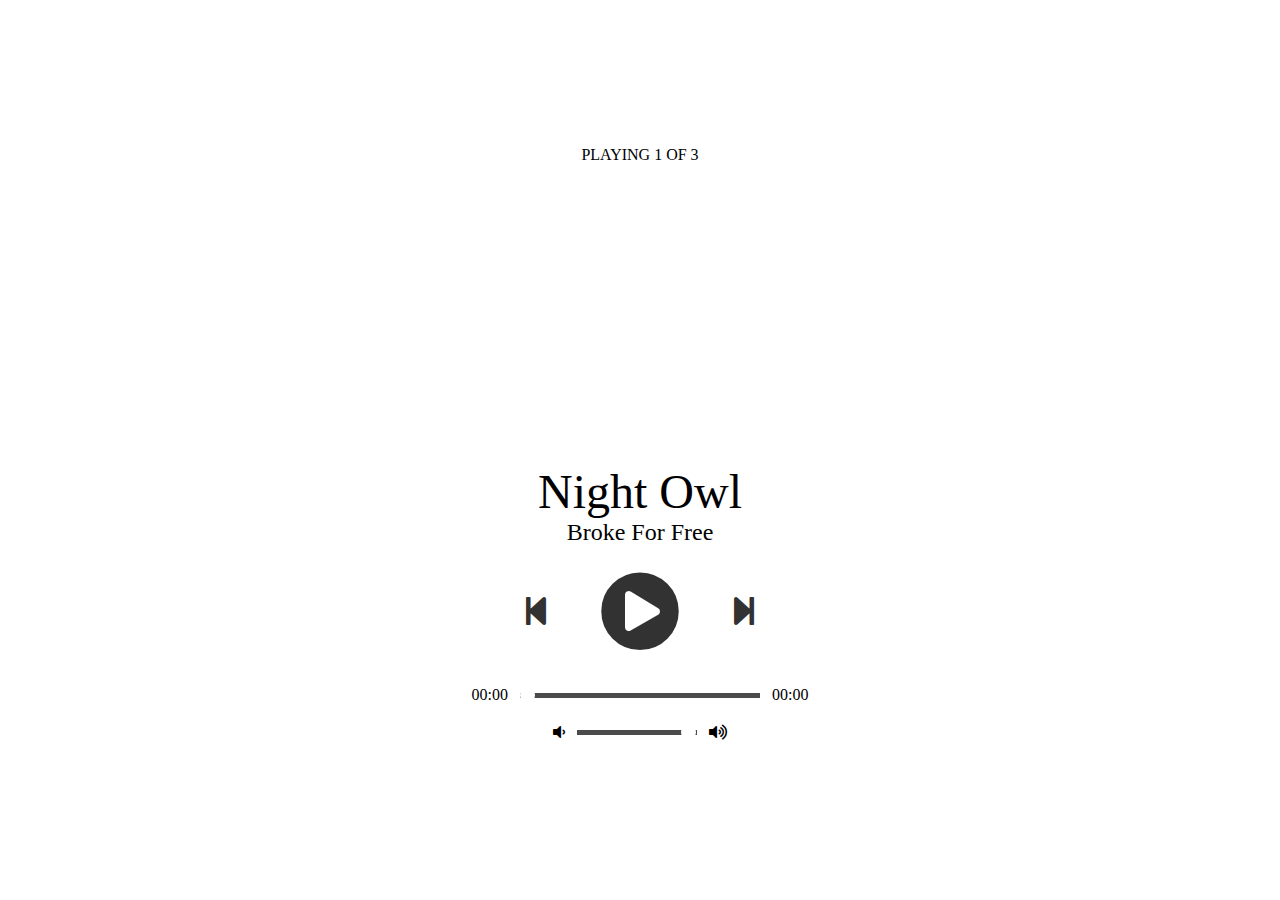
==== test.html @ fbf9c376 "demo song added" ====
<!DOCTYPE html>
<html lang="en">
<head>
  <meta charset="UTF-8">
  <meta name="viewport" content="width=device-width, initial-scale=1.0">
  <title>Simple Music Player</title>
  <!-- Load FontAwesome icons -->
  <link rel="stylesheet" href="https://cdnjs.cloudflare.com/ajax/libs/font-awesome/5.13.0/css/all.min.css">

  <!-- CSS style -->
  <style>
    body {
      background-color: lightgreen;

      /* Smoothly transition the background color */
      transition: background-color .5s;
    }

    .player {
      height: 95vh;
      display: flex;
      align-items: center;
      flex-direction: column;
      justify-content: center;
    }

    .details {
      display: flex;
      align-items: center;
      flex-direction: column;
      justify-content: center;
      margin-top: 25px;
    }

    .track-art {
      margin: 25px;
      height: 250px;
      width: 250px;
      background-image: url("https://images.pexels.com/photos/262034/pexels-photo-262034.jpeg?auto=compress&cs=tinysrgb&dpr=3&h=750&w=1260");
      background-size: cover;
      border-radius: 15%;
    }

    .now-playing {
      font-size: 1rem;
    }

    .track-name {
      font-size: 3rem;
    }

    .track-artist {
      font-size: 1.5rem;
    }

    .buttons {
      display: flex;
      flex-direction: row;
      align-items: center;
    }

    .playpause-track,
    .prev-track,
    .next-track {
      padding: 25px;
      opacity: 0.8;

      /* Smoothly transition the opacity */
      transition: opacity .2s;
    }

    .playpause-track:hover,
    .prev-track:hover,
    .next-track:hover {
      opacity: 1.0;
    }

    .slider_container {
      width: 75%;
      max-width: 400px;
      display: flex;
      justify-content: center;
      align-items: center;
    }

    /* Modify the appearance of the slider */
    .seek_slider,
    .volume_slider {
      -webkit-appearance: none;
      -moz-appearance: none;
      appearance: none;
      height: 5px;
      background: black;
      opacity: 0.7;
      -webkit-transition: .2s;
      transition: opacity .2s;
    }

    /* Modify the appearance of the slider thumb */
    .seek_slider::-webkit-slider-thumb,
    .volume_slider::-webkit-slider-thumb {
      -webkit-appearance: none;
      -moz-appearance: none;
      appearance: none;
      width: 15px;
      height: 15px;
      background: white;
      cursor: pointer;
      border-radius: 50%;
    }

    .seek_slider:hover,
    .volume_slider:hover {
      opacity: 1.0;
    }

    .seek_slider {
      width: 60%;
    }

    .volume_slider {
      width: 30%;
    }

    .current-time,
    .total-duration {
      padding: 10px;
    }

    i.fa-volume-down,
    i.fa-volume-up {
      padding: 10px;
    }

    i.fa-play-circle,
    i.fa-pause-circle,
    i.fa-step-forward,
    i.fa-step-backward {
      cursor: pointer;
    }
  </style>
</head>

<body>
  <div class="player">
    <div class="details">
      <div class="now-playing">PLAYING x OF y</div>
      <div class="track-art"></div>
      <div class="track-name">Track Name</div>
      <div class="track-artist">Track Artist</div>
    </div>
    <div class="buttons">
      <div class="prev-track" onclick="prevTrack()"><i class="fa fa-step-backward fa-2x"></i></div>
      <div class="playpause-track" onclick="playpauseTrack()"><i class="fa fa-play-circle fa-5x"></i></div>
      <div class="next-track" onclick="nextTrack()"><i class="fa fa-step-forward fa-2x"></i></div>
    </div>
    <div class="slider_container">
      <div class="current-time">00:00</div>
      <input type="range" min="1" max="100" value="0" class="seek_slider" onchange="seekTo()">
      <div class="total-duration">00:00</div>
    </div>
    <div class="slider_container">
      <i class="fa fa-volume-down"></i>
      <input type="range" min="1" max="100" value="99" class="volume_slider" onchange="setVolume()">
      <i class="fa fa-volume-up"></i>
    </div>
  </div>

  <!-- Main script for the player -->
  <script>
    let now_playing = document.querySelector(".now-playing");
    let track_art = document.querySelector(".track-art");
    let track_name = document.querySelector(".track-name");
    let track_artist = document.querySelector(".track-artist");

    let playpause_btn = document.querySelector(".playpause-track");
    let next_btn = document.querySelector(".next-track");
    let prev_btn = document.querySelector(".prev-track");

    let seek_slider = document.querySelector(".seek_slider");
    let volume_slider = document.querySelector(".volume_slider");
    let curr_time = document.querySelector(".current-time");
    let total_duration = document.querySelector(".total-duration");

    let track_index = 0;
    let isPlaying = false;
    let updateTimer;

    // Create new audio element
    let curr_track = document.createElement('audio');

    // Define the tracks that have to be played
    let track_list = [
      {
        name: "Night Owl",
        artist: "Broke For Free",
        image: "https://images.pexels.com/photos/2264753/pexels-photo-2264753.jpeg?auto=compress&cs=tinysrgb&dpr=3&h=250&w=250",
        path: "https://files.freemusicarchive.org/storage-freemusicarchive-org/music/WFMU/Broke_For_Free/Directionless_EP/Broke_For_Free_-_01_-_Night_Owl.mp3"
      },
      {
        name: "Enthusiast",
        artist: "Tours",
        image: "https://images.pexels.com/photos/3100835/pexels-photo-3100835.jpeg?auto=compress&cs=tinysrgb&dpr=3&h=250&w=250",
        path: "https://files.freemusicarchive.org/storage-freemusicarchive-org/music/no_curator/Tours/Enthusiast/Tours_-_01_-_Enthusiast.mp3"
      },
      {
        name: "Shipping Lanes",
        artist: "Chad Crouch",
        image: "https://images.pexels.com/photos/1717969/pexels-photo-1717969.jpeg?auto=compress&cs=tinysrgb&dpr=3&h=250&w=250",
        path: "https://files.freemusicarchive.org/storage-freemusicarchive-org/music/ccCommunity/Chad_Crouch/Arps/Chad_Crouch_-_Shipping_Lanes.mp3",
      },
    ];

    function loadTrack(track_index) {
      clearInterval(updateTimer);
      resetValues();

      // Load a new track
      curr_track.src = track_list[track_index].path;
      curr_track.load();

      // Update details of the track
      track_art.style.backgroundImage = "url(" + track_list[track_index].image + ")";
      track_name.textContent = track_list[track_index].name;
      track_artist.textContent = track_list[track_index].artist;
      now_playing.textContent = "PLAYING " + (track_index + 1) + " OF " + track_list.length;

      // Set an interval of 1000 milliseconds for updating the seek slider
      updateTimer = setInterval(seekUpdate, 1000);

      // Move to the next track if the current one finishes playing
      curr_track.addEventListener("ended", nextTrack);

      // Apply a random background color
      random_bg_color();
    }

    function random_bg_color() {

      // Get a random number between 64 to 256 (for getting lighter colors)
      let red = Math.floor(Math.random() * 256) + 64;
      let green = Math.floor(Math.random() * 256) + 64;
      let blue = Math.floor(Math.random() * 256) + 64;

      // Construct a color withe the given values
      let bgColor = "rgb(" + red + "," + green + "," + blue + ")";

      // Set the background to that color
      document.body.style.background = bgColor;
    }

    // Reset Values
    function resetValues() {
      curr_time.textContent = "00:00";
      total_duration.textContent = "00:00";
      seek_slider.value = 0;
    }

    function playpauseTrack() {
      if (!isPlaying) playTrack();
      else pauseTrack();
    }

    function playTrack() {
      curr_track.play();
      isPlaying = true;

      // Replace icon with the pause icon
      playpause_btn.innerHTML = '<i class="fa fa-pause-circle fa-5x"></i>';
    }

    function pauseTrack() {
      curr_track.pause();
      isPlaying = false;

      // Replace icon with the play icon
      playpause_btn.innerHTML = '<i class="fa fa-play-circle fa-5x"></i>';;
    }

    function nextTrack() {
      if (track_index < track_list.length - 1)
        track_index += 1;
      else track_index = 0;
      loadTrack(track_index);
      playTrack();
    }

    function prevTrack() {
      if (track_index > 0)
        track_index -= 1;
      else track_index = track_list.length;
      loadTrack(track_index);
      playTrack();
    }

    function seekTo() {
      seekto = curr_track.duration * (seek_slider.value / 100);
      curr_track.currentTime = seekto;
    }

    function setVolume() {
      curr_track.volume = volume_slider.value / 100;
    }

    function seekUpdate() {
      let seekPosition = 0;

      // Check if the current track duration is a legible number
      if (!isNaN(curr_track.duration)) {
        seekPosition = curr_track.currentTime * (100 / curr_track.duration);
        seek_slider.value = seekPosition;

        // Calculate the time left and the total duration
        let currentMinutes = Math.floor(curr_track.currentTime / 60);
        let currentSeconds = Math.floor(curr_track.currentTime - currentMinutes * 60);
        let durationMinutes = Math.floor(curr_track.duration / 60);
        let durationSeconds = Math.floor(curr_track.duration - durationMinutes * 60);

        // Adding a zero to the single digit time values
        if (currentSeconds < 10) { currentSeconds = "0" + currentSeconds; }
        if (durationSeconds < 10) { durationSeconds = "0" + durationSeconds; }
        if (currentMinutes < 10) { currentMinutes = "0" + currentMinutes; }
        if (durationMinutes < 10) { durationMinutes = "0" + durationMinutes; }

        curr_time.textContent = currentMinutes + ":" + currentSeconds;
        total_duration.textContent = durationMinutes + ":" + durationSeconds;
      }
    }

    // Load the first track in the tracklist
    loadTrack(track_index);
  </script>
</body>

</html>
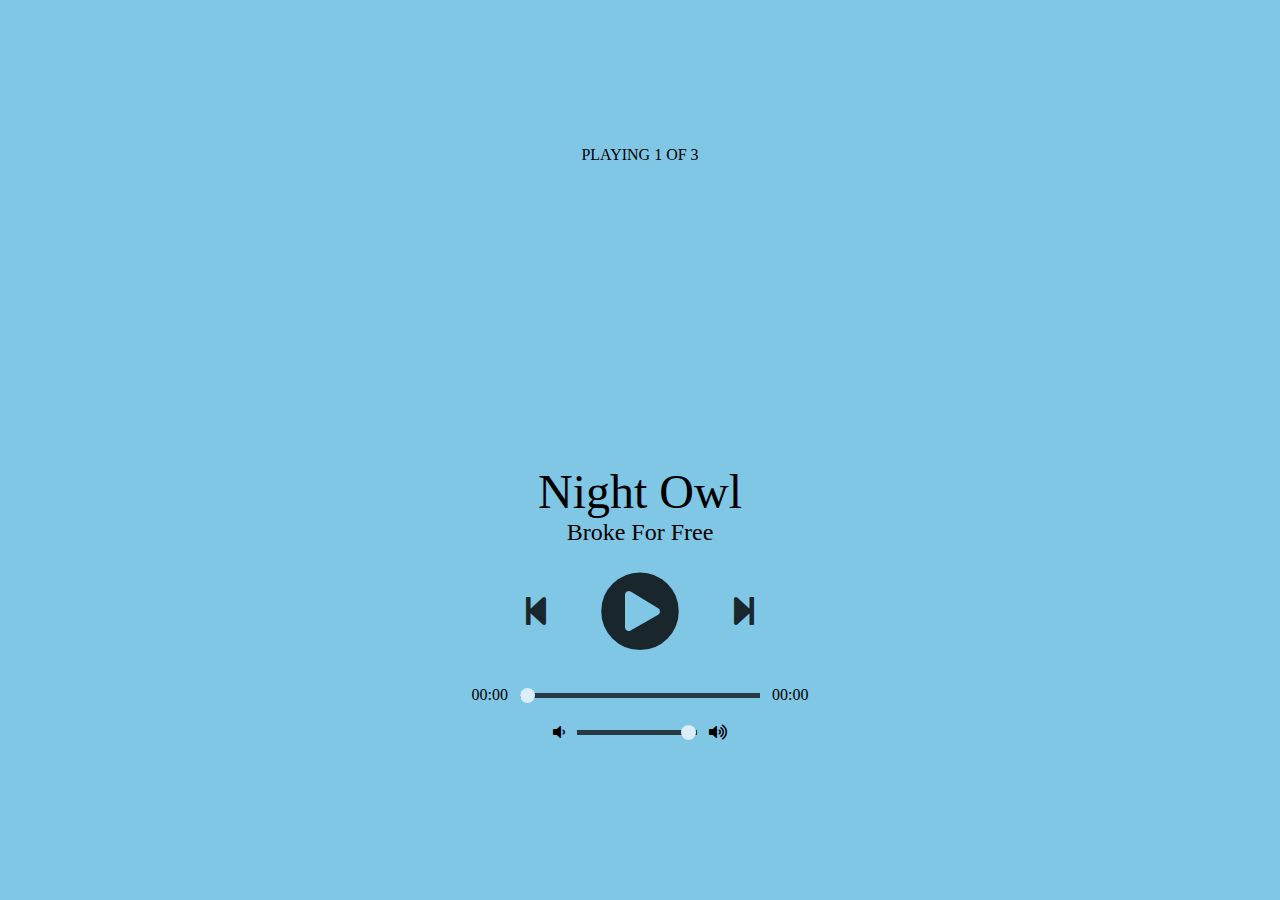
==== commit 96a90ddd: "all functionalities added and bug fixed" ====
--- a/test.html
+++ b/test.html
@@ -218,6 +218,7 @@
       // Load a new track
       curr_track.src = track_list[track_index].path;
       curr_track.load();
+      
 
       // Update details of the track
       track_art.style.backgroundImage = "url(" + track_list[track_index].image + ")";
